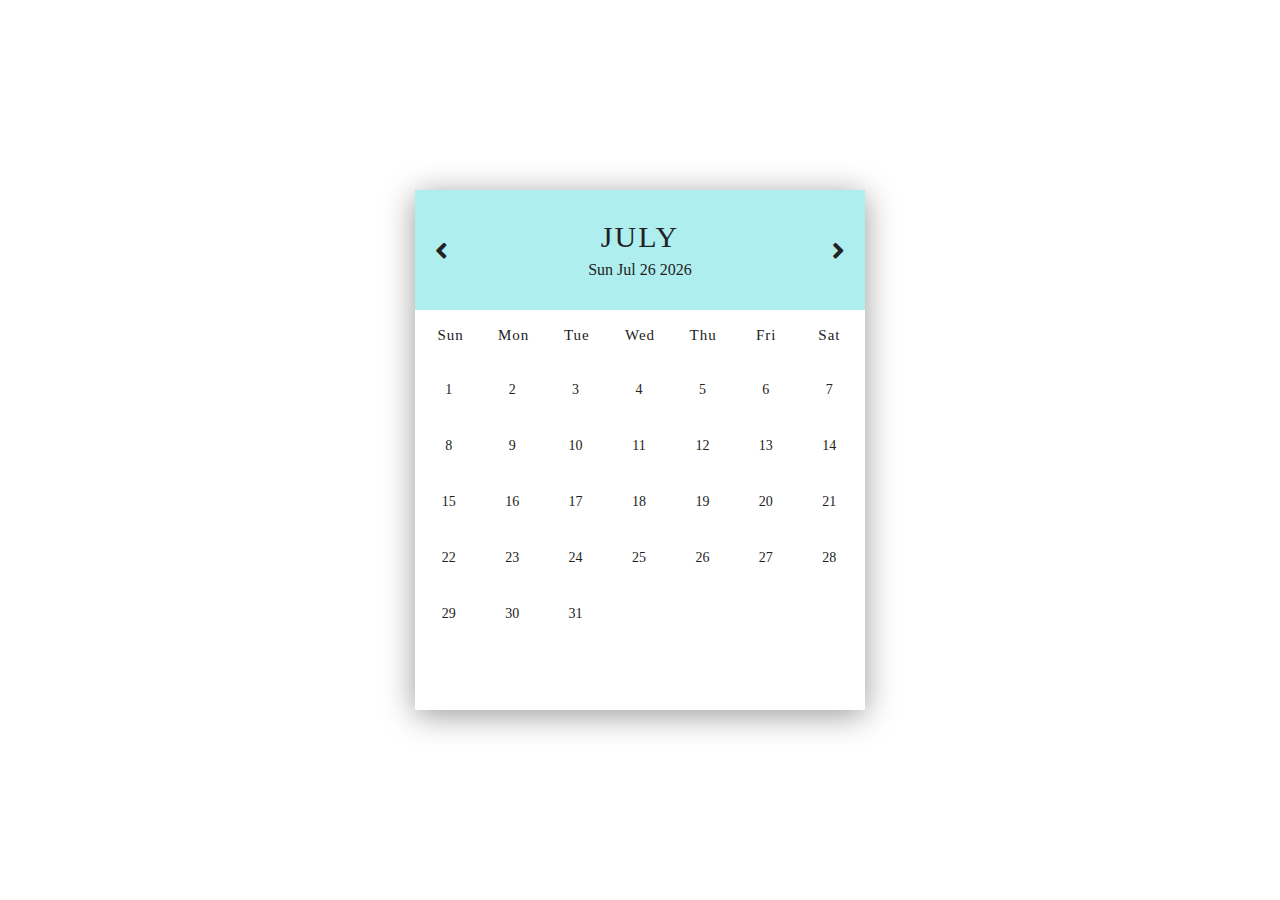
==== index.html @ c53e61f8 "first commit" ====
<!DOCTYPE html>
<html lang="en">
<head>
    <meta charset="UTF-8">
    <meta name="viewport" content="width=device-width, initial-scale=1.0">
    <title>Calander</title>
    <link rel="stylesheet" href="style.css">
    <link rel="stylesheet" href="https://cdnjs.cloudflare.com/ajax/libs/font-awesome/5.13.0/css/all.min.css" />
</head>
<body>
    <div class="container">
        <div class="calendar">
            <div class="month">
                <i class="fas fa-angle-left prev"></i>
                <div class="date">
                    <h1></h1>
                    <p></p>
                </div>
                <i class="fas fa-angle-right next"></i>
            </div>
            <div class="weekdays">
                <div>Sun</div>
                <div>Mon</div>
                <div>Tue</div>
                <div>Wed</div>
                <div>Thu</div>
                <div>Fri</div>
                <div>Sat</div>
            </div>
            <div class="days">
                
            </div>
        </div>
    </div>
</body>
<script src="script.js"></script>
</html>
---- style.css ----
a,abbr,acronym,address,applet,article,aside,audio,b,big,blockquote,body,canvas,caption,center,cite,code,dd,del,details,dfn,div,dl,dt,em,embed,fieldset,figcaption,figure,footer,form,h1,h2,h3,h4,h5,h6,header,hgroup,html,i,iframe,img,ins,kbd,label,legend,li,mark,menu,nav,object,ol,output,p,pre,q,ruby,s,samp,section,small,span,strike,strong,sub,summary,sup,table,tbody,td,tfoot,th,thead,time,tr,tt,u,ul,var,video{margin:0;padding:0;border:0;font-size:100%;font:inherit;vertical-align:baseline}article,aside,details,figcaption,figure,footer,header,hgroup,menu,nav,section{display:block}body{line-height:1}ol,ul{list-style:none}blockquote,q{quotes:none}blockquote:after,blockquote:before,q:after,q:before{content:'';content:none}table{border-collapse:collapse;border-spacing:0}input[type=search]::-webkit-search-cancel-button,input[type=search]::-webkit-search-decoration,input[type=search]::-webkit-search-results-button,input[type=search]::-webkit-search-results-decoration{-webkit-appearance:none;-moz-appearance:none}input[type=search]{-webkit-appearance:none;-moz-appearance:none;-webkit-box-sizing:content-box;-moz-box-sizing:content-box;box-sizing:content-box}textarea{overflow:auto;vertical-align:top;resize:vertical}audio,canvas,video{display:inline-block;max-width:100%}audio:not([controls]){display:none;height:0}[hidden]{display:none}html{font-size:100%;-webkit-text-size-adjust:100%;-ms-text-size-adjust:100%}a:focus{outline:thin dotted}a:active,a:hover{outline:0}img{border:0;-ms-interpolation-mode:bicubic}figure{margin:0}form{margin:0}fieldset{border:1px solid silver;margin:0 2px;padding:.35em .625em .75em}legend{border:0;padding:0;white-space:normal}button,input,select,textarea{font-size:100%;margin:0;vertical-align:baseline}button,input{line-height:normal}button,select{text-transform:none}button,html input[type=button],input[type=reset],input[type=submit]{-webkit-appearance:button;cursor:pointer}button[disabled],html input[disabled]{cursor:default}input[type=checkbox],input[type=radio]{box-sizing:border-box;padding:0}input[type=search]{-webkit-appearance:textfield;-moz-box-sizing:content-box;-webkit-box-sizing:content-box;box-sizing:content-box}input[type=search]::-webkit-search-cancel-button,input[type=search]::-webkit-search-decoration{-webkit-appearance:none}button::-moz-focus-inner,input::-moz-focus-inner{border:0;padding:0}textarea{overflow:auto;vertical-align:top}table{border-collapse:collapse;border-spacing:0}button,html,input,select,textarea{color:#222}::-moz-selection{background:#b3d4fc;text-shadow:none}::selection{background:#b3d4fc;text-shadow:none}img{vertical-align:middle}fieldset{border:0;margin:0;padding:0}textarea{resize:vertical}.chromeframe{margin:.2em 0;background:#ccc;color:#000;padding:.2em 0}

.clearfix:after {visibility: hidden; display: block; font-size: 0; content: ''; clear: both; height: 0; }

* { -moz-box-sizing: border-box; -webkit-box-sizing: border-box; box-sizing: border-box; }

.visuallyHidden:not(:focus):not(:active) { position: absolute; width: 1px; height: 1px; margin: -1px;border: 0;padding: 0;white-space: nowrap;clip-path: inset(100%);clip: rect(00 0 0);overflow: hidden;}


html {
  font-size: 62.5%;
}

.container {
  width: 100%;
  height: 100vh;
  /* background-color: #12121f; */
  /* color: #eee; */
  display: flex;
  justify-content: center;
  align-items: center;
}

.calendar {
  width: 45rem;
  height: 52rem;
  /* background-color: #222227; */
  box-shadow: 0 0.5rem 3rem rgba(0, 0, 0, 0.4);
}

.month {
  width: 100%;
  height: 12rem;
  background-color: paleturquoise;
  display: flex;
  justify-content: space-between;
  align-items: center;
  padding: 0 2rem;
  text-align: center;
  /* text-shadow: 0 0.3rem 0.5rem rgba(0, 0, 0, 0.5); */
}

.month i {
  font-size: 2.5rem;
  cursor: pointer;
}

.month h1 {
  font-size: 3rem;
  font-weight: 400;
  text-transform: uppercase;
  letter-spacing: 0.2rem;
  margin-bottom: 1rem;
}

.month p {
  font-size: 1.6rem;
}

.weekdays {
  width: 100%;
  height: 5rem;
  padding: 0 0.4rem;
  display: flex;
  align-items: center;
}

.weekdays div {
  font-size: 1.5rem;
  font-weight: 400;
  letter-spacing: 0.1rem;
  width: calc(44.2rem / 7);
  display: flex;
  justify-content: center;
  align-items: center;
  /* text-shadow: 0 0.3rem 0.5rem rgba(0, 0, 0, 0.5); */
}

.days {
  width: 100%;
  display: flex;
  flex-wrap: wrap;
  padding: 0.2rem;
}

.days div {
  font-size: 1.4rem;
  margin: 0.3rem;
  width: calc(40.2rem / 7);
  height: 5rem;
  display: flex;
  justify-content: center;
  align-items: center;
  transition: background-color 0.2s;
}

.days div:hover:not(.today) {
  background-color: #a3a3a346;
  border: 0.2rem solid rgb(151, 151, 151);
  cursor: pointer;
}

.prev-date,
.next-date {
  opacity: 0.5;
}

.today {
  background-color: paleturquoise;
}
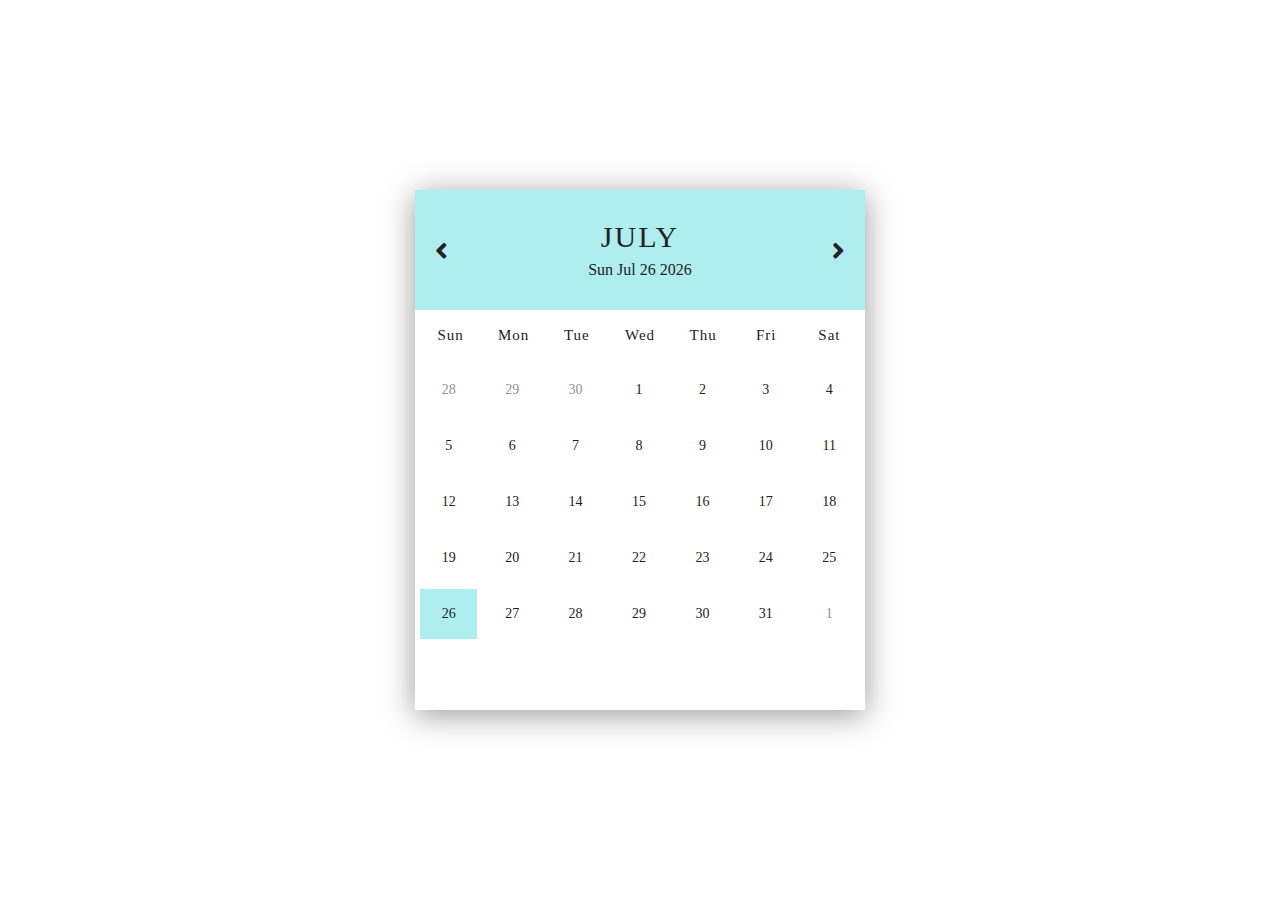
==== commit 6bc236b7: "cal logic pretty sound, not to redo layout" ====
--- a/index.html
+++ b/index.html
@@ -3,7 +3,7 @@
 <head>
     <meta charset="UTF-8">
     <meta name="viewport" content="width=device-width, initial-scale=1.0">
-    <title>Calander</title>
+    <title>Calander App</title>
     <link rel="stylesheet" href="style.css">
     <link rel="stylesheet" href="https://cdnjs.cloudflare.com/ajax/libs/font-awesome/5.13.0/css/all.min.css" />
 </head>
@@ -28,7 +28,7 @@
                 <div>Sat</div>
             </div>
             <div class="days">
-                
+                <!-- have to change this for new layout -->
             </div>
         </div>
     </div>
--- a/style.css
+++ b/style.css
@@ -86,7 +86,9 @@
 .days div {
   font-size: 1.4rem;
   margin: 0.3rem;
+  /* CHANGE THIS FOR NEW LAYOUT */
   width: calc(40.2rem / 7);
+  /* width:90px; */
   height: 5rem;
   display: flex;
   justify-content: center;
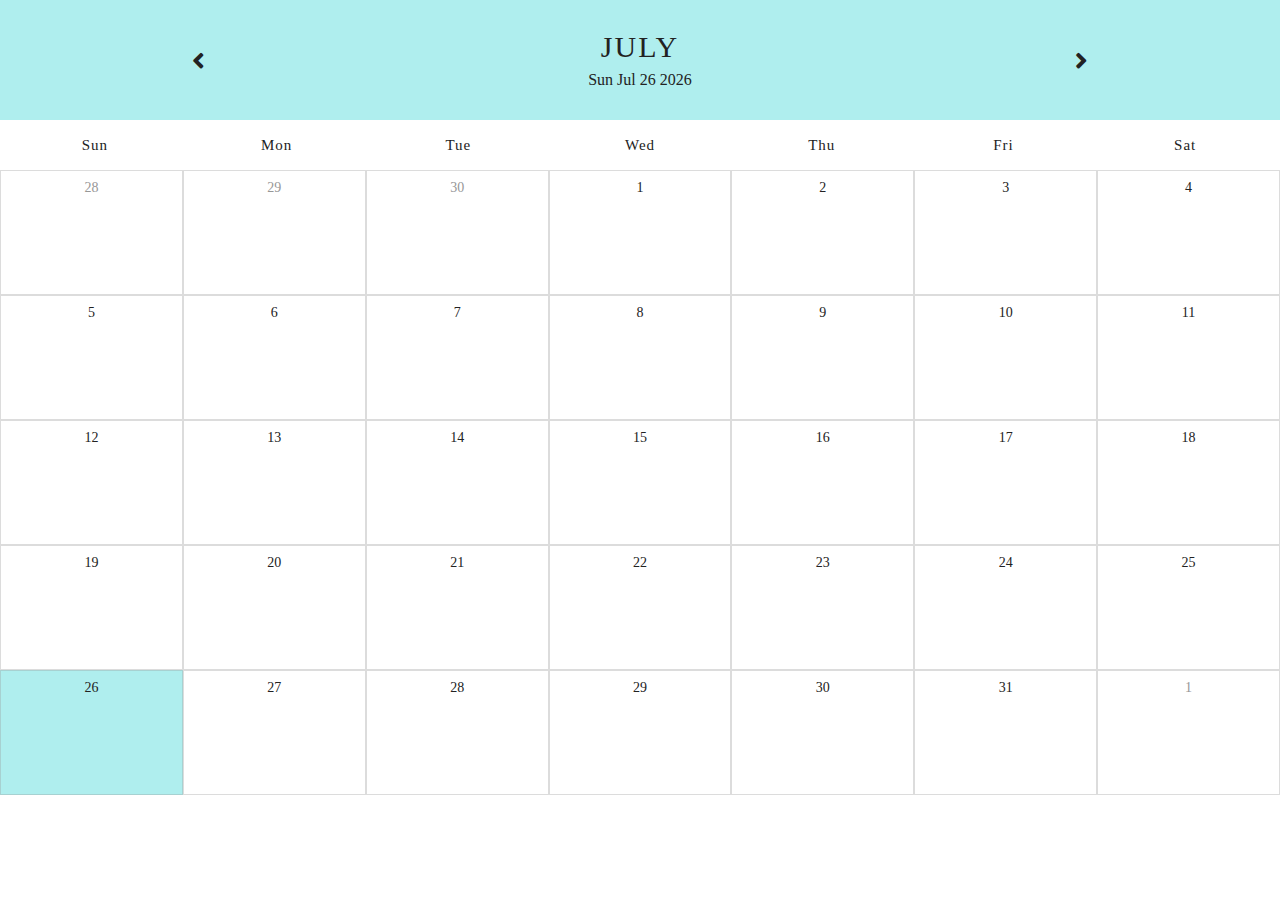
==== commit 3b2f9792: "working on popup form" ====
--- a/index.html
+++ b/index.html
@@ -8,7 +8,7 @@
     <link rel="stylesheet" href="https://cdnjs.cloudflare.com/ajax/libs/font-awesome/5.13.0/css/all.min.css" />
 </head>
 <body>
-    <div class="container">
+    <section class="container">
         <div class="calendar">
             <div class="month">
                 <i class="fas fa-angle-left prev"></i>
@@ -28,10 +28,11 @@
                 <div>Sat</div>
             </div>
             <div class="days">
-                <!-- have to change this for new layout -->
             </div>
         </div>
-    </div>
+        <div class="popup">
+        </div>
+    </section>
 </body>
 <script src="script.js"></script>
 </html>--- a/style.css
+++ b/style.css
@@ -14,18 +14,14 @@
 .container {
   width: 100%;
   height: 100vh;
-  /* background-color: #12121f; */
-  /* color: #eee; */
   display: flex;
   justify-content: center;
   align-items: center;
 }
 
 .calendar {
-  width: 45rem;
-  height: 52rem;
-  /* background-color: #222227; */
-  box-shadow: 0 0.5rem 3rem rgba(0, 0, 0, 0.4);
+  width: 100%;
+  height: 100vh;
 }
 
 .month {
@@ -33,11 +29,9 @@
   height: 12rem;
   background-color: paleturquoise;
   display: flex;
-  justify-content: space-between;
+  justify-content: space-around;
   align-items: center;
-  padding: 0 2rem;
   text-align: center;
-  /* text-shadow: 0 0.3rem 0.5rem rgba(0, 0, 0, 0.5); */
 }
 
 .month i {
@@ -63,40 +57,40 @@
   padding: 0 0.4rem;
   display: flex;
   align-items: center;
+  justify-content: space-between;
+
 }
 
 .weekdays div {
   font-size: 1.5rem;
   font-weight: 400;
   letter-spacing: 0.1rem;
-  width: calc(44.2rem / 7);
   display: flex;
+  width:100%;
+  align-items: center;
   justify-content: center;
-  align-items: center;
-  /* text-shadow: 0 0.3rem 0.5rem rgba(0, 0, 0, 0.5); */
 }
 
 .days {
   width: 100%;
-  display: flex;
-  flex-wrap: wrap;
-  padding: 0.2rem;
+  display: grid;
+  grid-template-columns: 1fr 1fr 1fr 1fr 1fr 1fr 1fr;
+  grid-template-rows: 1fr 1fr 1fr 1fr 1fr;
 }
 
 .days div {
   font-size: 1.4rem;
-  margin: 0.3rem;
-  /* CHANGE THIS FOR NEW LAYOUT */
-  width: calc(40.2rem / 7);
-  /* width:90px; */
-  height: 5rem;
+  height:125px; 
   display: flex;
+  width:100%;
+  /* align-items: center; */
+  padding-top:10px;
   justify-content: center;
-  align-items: center;
-  transition: background-color 0.2s;
+  border: 1px solid rgba(151, 151, 151, 0.342);
 }
 
-.days div:hover:not(.today) {
+.days div:hover,
+.today:hover {
   background-color: #a3a3a346;
   border: 0.2rem solid rgb(151, 151, 151);
   cursor: pointer;
@@ -104,9 +98,10 @@
 
 .prev-date,
 .next-date {
-  opacity: 0.5;
+  color: rgb(151, 151, 151)
 }
 
 .today {
   background-color: paleturquoise;
-}+}
+
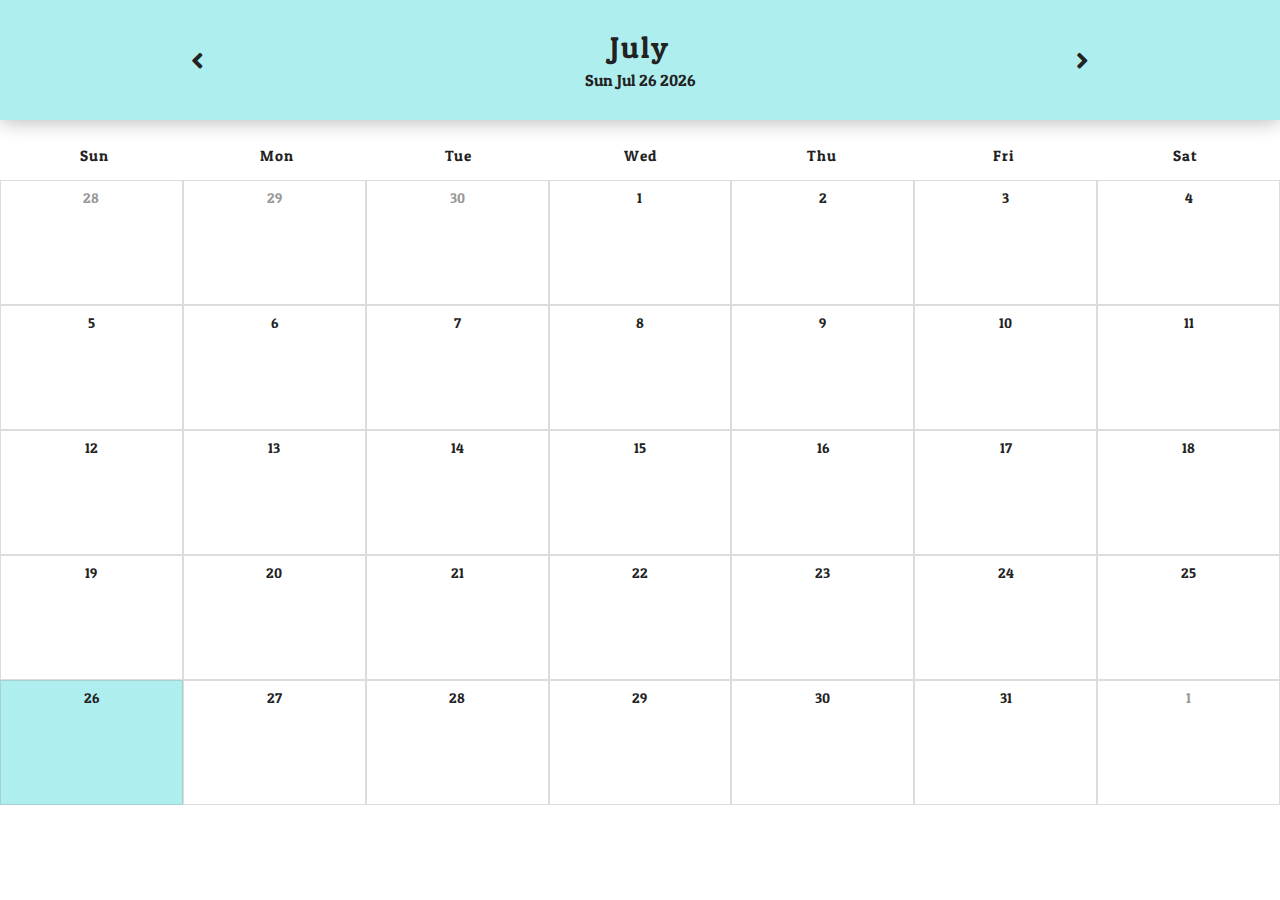
==== commit 3a16e183: "setting up SASS" ====
--- a/index.html
+++ b/index.html
@@ -6,6 +6,7 @@
     <title>Calander App</title>
     <link rel="stylesheet" href="style.css">
     <link rel="stylesheet" href="https://cdnjs.cloudflare.com/ajax/libs/font-awesome/5.13.0/css/all.min.css" />
+    <link href="https://fonts.googleapis.com/css2?family=Patua+One&display=swap" rel="stylesheet"> 
 </head>
 <body>
     <section class="container">
--- a/style.css
+++ b/style.css
@@ -9,7 +9,14 @@
 
 html {
   font-size: 62.5%;
+  font-family: 'Patua One', cursive;
 }
+
+.dark-mode { 
+  background-color: black;
+  filter: invert(1);
+}
+
 
 .container {
   width: 100%;
@@ -32,6 +39,8 @@
   justify-content: space-around;
   align-items: center;
   text-align: center;
+  box-shadow: 0 0.5px 20px rgba(0, 0, 0, 0.295);
+  margin-bottom: 10px;
 }
 
 .month i {
@@ -42,7 +51,7 @@
 .month h1 {
   font-size: 3rem;
   font-weight: 400;
-  text-transform: uppercase;
+  /* text-transform: uppercase; */
   letter-spacing: 0.2rem;
   margin-bottom: 1rem;
 }
@@ -91,8 +100,8 @@
 
 .days div:hover,
 .today:hover {
-  background-color: #a3a3a346;
-  border: 0.2rem solid rgb(151, 151, 151);
+  background-color: #a3a3a33b;
+  /* border: 0.2rem solid rgb(151, 151, 151); */
   cursor: pointer;
 }
 
